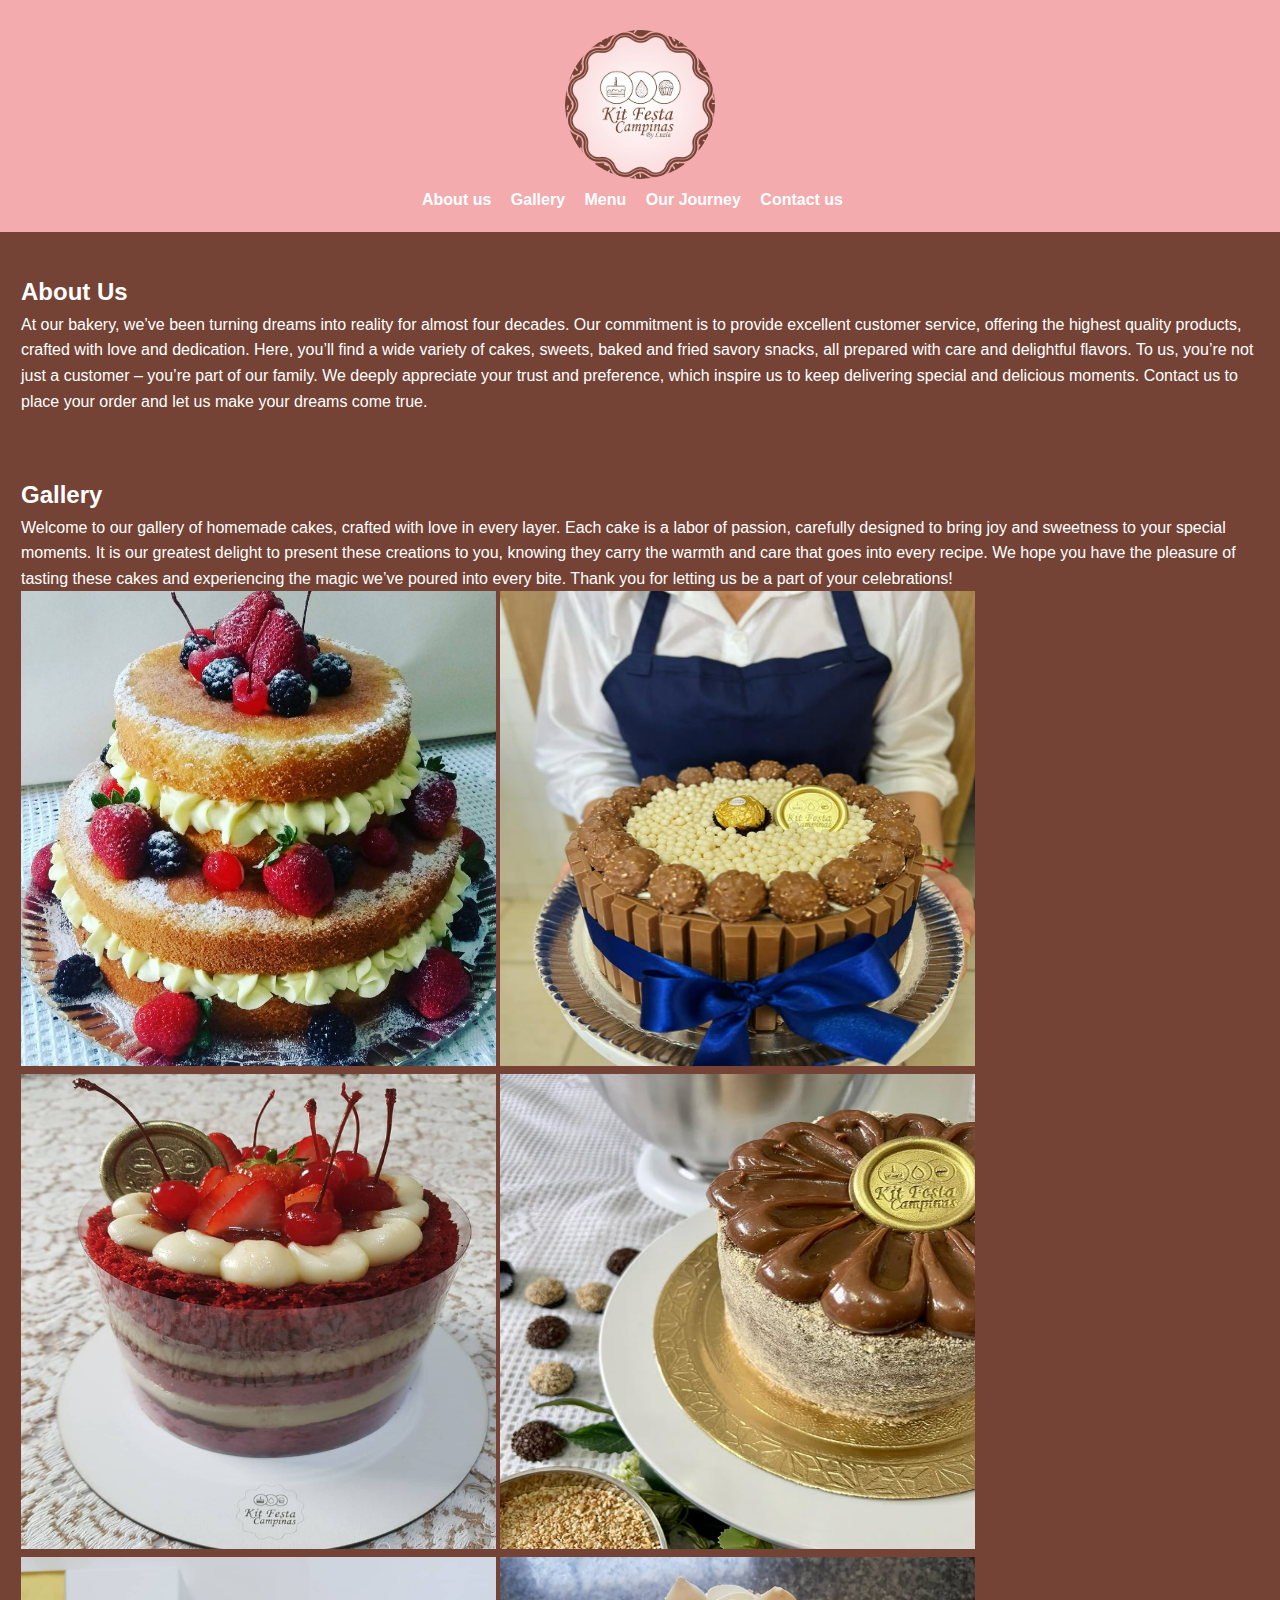
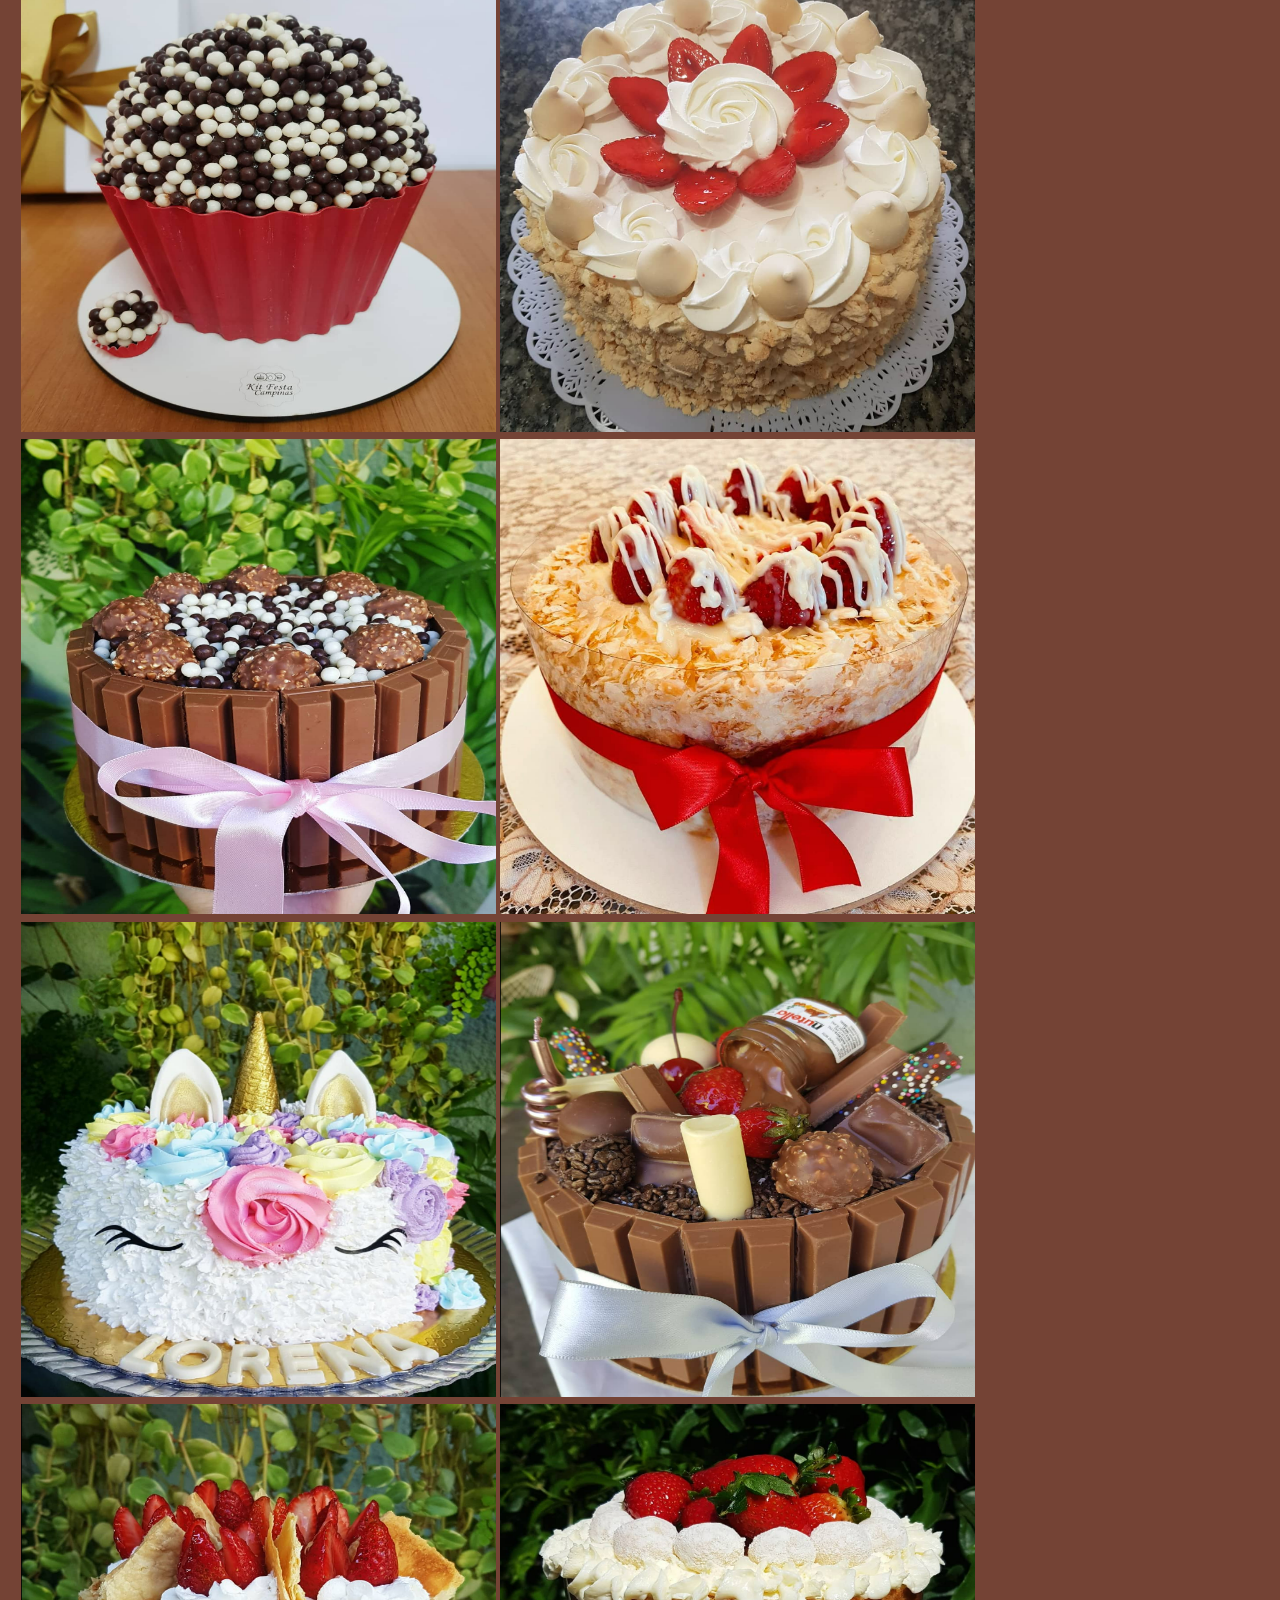
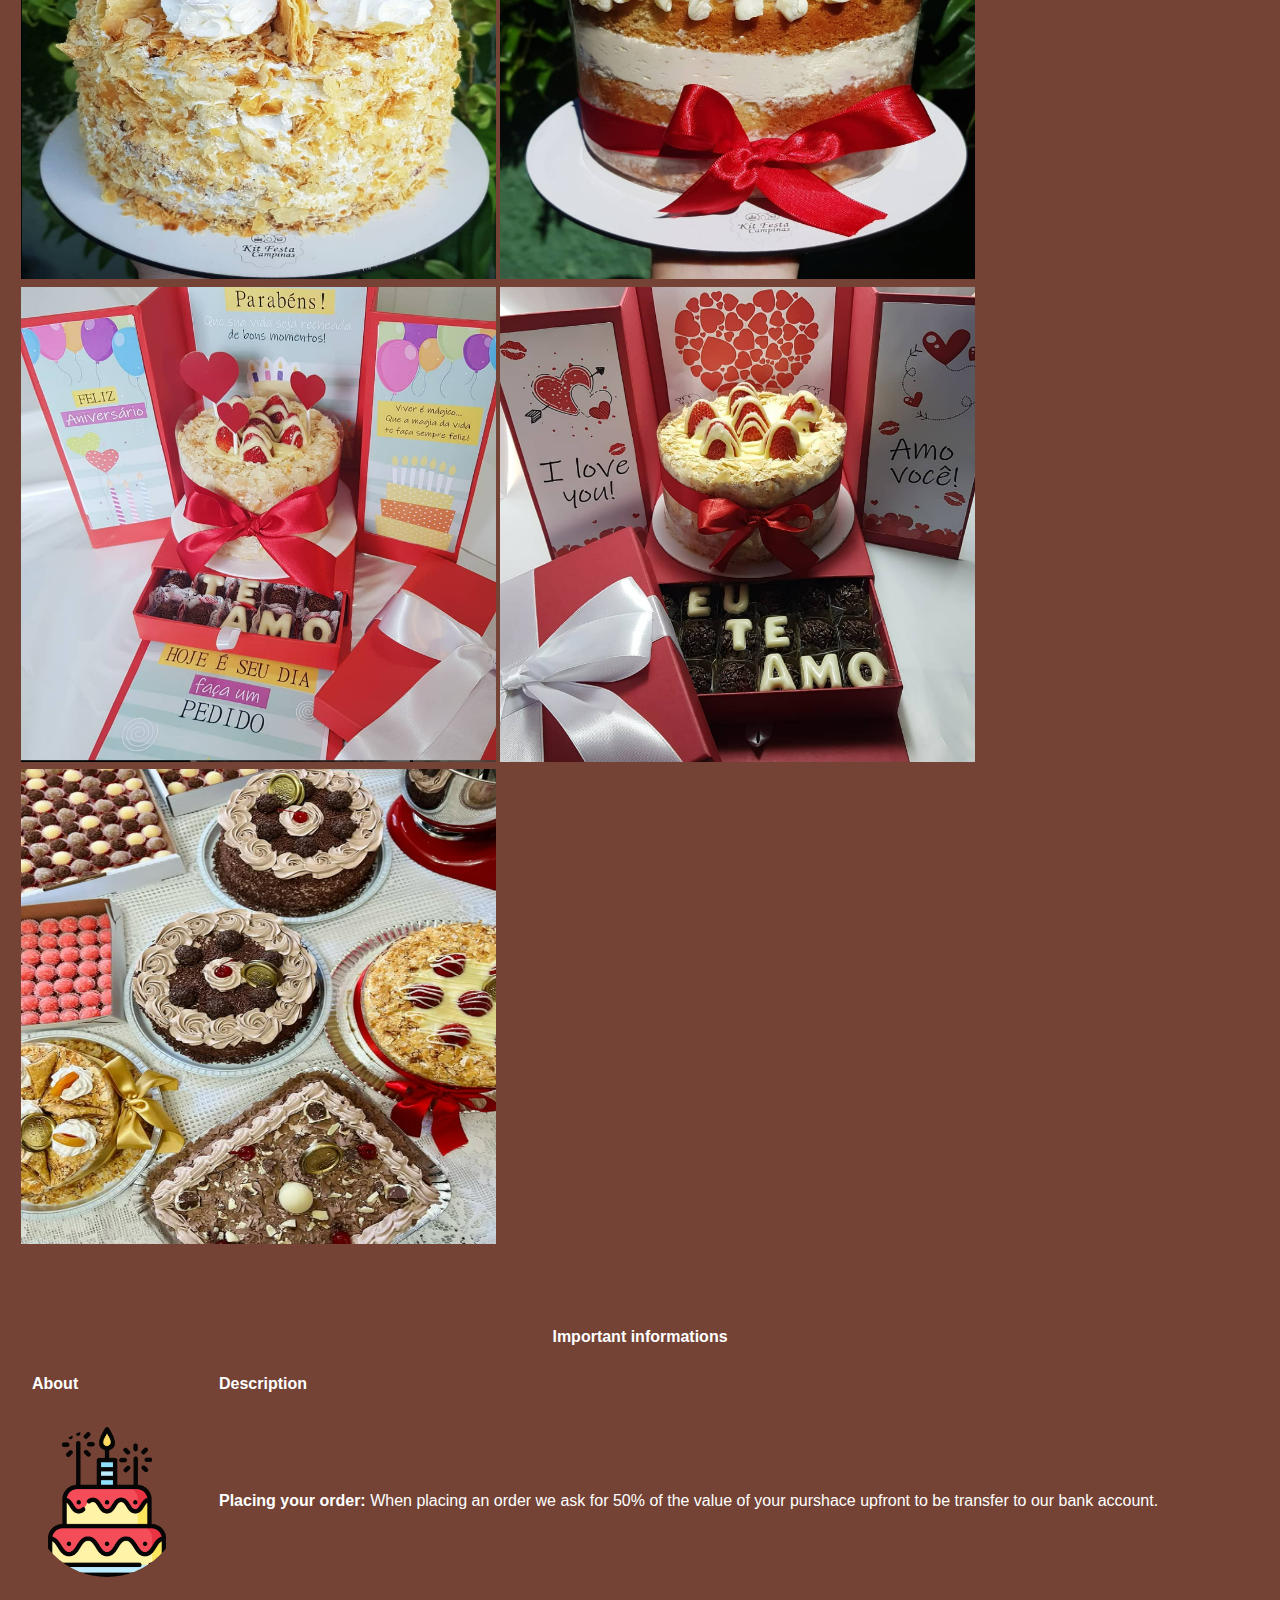
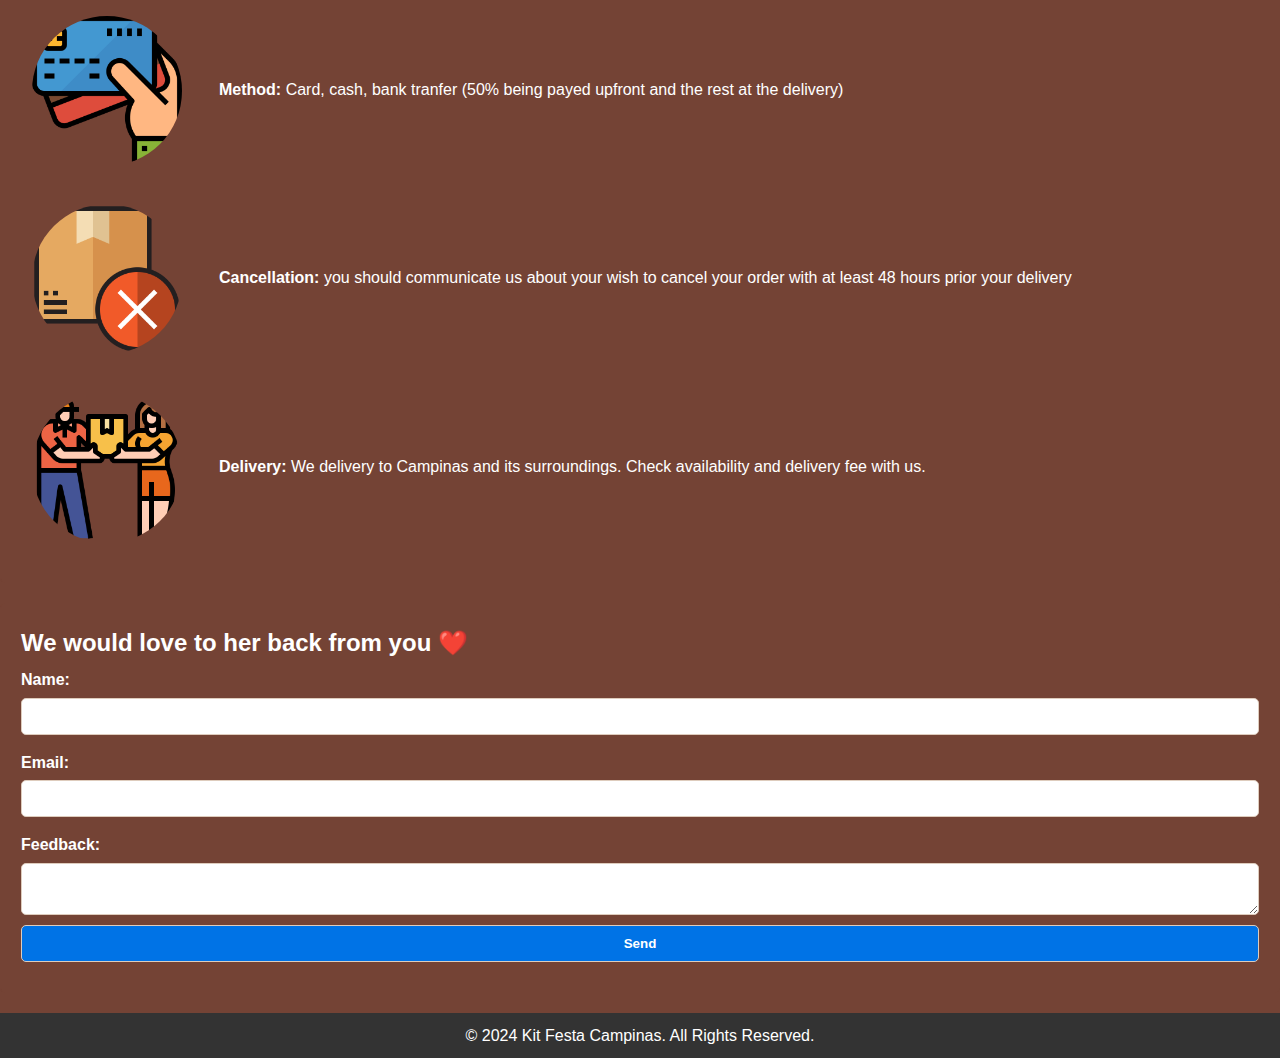
==== index.html @ 76ba11d1 "kit festa campinas" ====
<!DOCTYPE html>
<html lang="en">
<head>
    <meta charset="UTF-8">
    <meta name="viewport" content="width=device-width, initial-scale=1.0">
    <meta name="description" content="Kit                                                                                                                                            festa Campinas">
    <title>Kit Festa Campinas</title>
    <link rel="stylesheet" href="styles.css">
</head>
<body>

    <header>
        <img src="photos/logocortado.png" alt="logo cortado.png" class="profile-img">
        <nav>
            <ul>
                <li><a href="#About Us">About us</a></li>
                <li><a href="#Gallery">Gallery</a></li>
                <li><a href="Menu_Kit_Festas_Campinas_2024.pdf">Menu</a></li>
                <li><a href="journey.html">Our Journey</a></li>
                <li><a href="https://linktr.ee/Kit_Festa_Campinas"> Contact us</a></li>
            </ul>
        </nav>
    </header>

    <section id="About Us">
        <h2>About Us</h2>
        <p>At our bakery, we’ve been turning dreams into reality for almost four decades. Our commitment is to provide excellent customer service, offering the highest quality products, crafted with love and dedication. Here, you’ll find a wide variety of cakes, sweets, baked and fried savory snacks, all prepared with care and delightful flavors.

            To us, you’re not just a customer – you’re part of our family. We deeply appreciate your trust and preference, which inspire us to keep delivering special and delicious moments. Contact us to place your order and let us make your dreams come true.</p>
    </section>

    <section id="Gallery">
        <h2>Gallery</h2>
        <p>Welcome to our gallery of homemade cakes, crafted with love in every layer. Each cake is a labor of passion, carefully designed to bring joy and sweetness to your special moments.  

            It is our greatest delight to present these creations to you, knowing they carry the warmth and care that goes into every recipe. We hope you have the pleasure of tasting these cakes and experiencing the magic we’ve poured into every bite. Thank you for letting us be a part of your celebrations!</p>
        <body>
            <img src="photos/photo1.png" alt="photo1.png" class="display-img">
            <img src="photos/photo2.png" alt="photo2.png" class="display-img">
            <img src="photos/photo3.png" alt="photo3.png" class="display-img">
            <img src="photos/photo4.png" alt="photo4.png" class="display-img">
            <img src="photos/photo5.png" alt="photo5.png" class="display-img">
            <img src="photos/photo6.png" alt="photo6.png" class="display-img">
            <img src="photos/photo7.png" alt="photo7.png" class="display-img">
            <img src="photos/photo8.png" alt="photo8.png" class="display-img">
            <img src="photos/photo9.png" alt="photo9.png" class="display-img">
            <img src="photos/photo10.png" alt="photo10.png" class="display-img">
            <img src="photos/photo11.png" alt="photo11.png" class="display-img">
            <img src="photos/photo12.png" alt="photo12.png" class="display-img">
            <img src="photos/photo13.png" alt="photo13.png" class="display-img">
            <img src="photos/photo14.png" alt="photo14.png" class="display-img">
            <img src="photos/photo15.png" alt="photo15.png" class="display-img">
        </body>
    </section>
        
    <section id="important">
    <table>
            <caption>Important informations</caption>
            <tr>
                <th>About</th>
                <th>Description</th>
            </tr>
            <tr>
                <td> <img src="photos/bolo-de-aniversario.png" alt="logo cortado.png" class="profile-img"></td>
                <td><strong>Placing your order:</strong> When placing an order we ask for 50% of the value of your purshace upfront to be transfer to our bank account. </td>

            </tr>
            <tr>
                <td> <img src="photos/cartao-de-debito.png" alt="logo cortado.png" class="profile-img"></td>
                <td><strong>Method:</strong> Card, cash, bank tranfer (50% being payed upfront and the rest at the delivery)</td>
              
            </tr>
            <tr> 
                <td> <img src="photos/cancelar.png" alt="logo cortado.png" class="profile-img"></td>
                <td><strong>Cancellation:</strong> you should communicate us about your wish to cancel your order with at least 48 hours prior your delivery</td>
              
            </tr>
            <tr>
                <td> <img src="photos/entregador.png" alt="logo cortado.png" class="profile-img"></td>
                <td><strong>Delivery:</strong> We delivery to Campinas and its surroundings. Check availability and delivery fee with us. </td>
              
            </tr>
        </table>

    </section>
    

    <section id="contact">
        <h2>We would love to her back from you ❤️</h2>
        <form action="/submit" method="POST">
            <label for="name">Name:</label>
            <input type="text" id="name" name="name" required>

            <label for="email">Email:</label>
            <input type="email" id="email" name="email" required>

            <label for="message">Feedback:</label>
            <textarea id="message" name="message" required></textarea>

            <button type="submit">Send</button>
        </form>
    </section>

    <footer>
        <p>&copy; 2024 Kit Festa Campinas. All Rights Reserved.</p>
    </footer>
</body>
</html>
---- styles.css ----
body, h1, h2, p, ul, table, form, img {
    margin: 0;
    padding: 0;
    box-sizing: border-box;
}


body {
    font-family: Arial, sans-serif;
    line-height: 1.6;
    background-color: #744335;
    color: #ffffff;
}


header {
    background: #f3abae;
    color: #ffffff;
    padding: 20px 0;
    text-align: center;
}

header h1 {
    font-size: 2.5rem;
}

nav ul {
    list-style: none;
    padding: 0;
}

nav ul li {
    display: inline;
    margin-right: 15px;
}

nav ul li a {
    color: #ffffff;
    text-decoration: none;
    font-weight: bold;
}

nav ul li a:hover {
    text-decoration: underline;
}


section {
    padding: 20px;
    margin: 20px 0;
    background: #744335;
    border: 1px solid #744335;
    border-radius: 5px;
}

.profile-img {
    max-width: 150px;
    border-radius: 50%;
    margin-top: 10px;
}

.display-img {
    width: 475px;
    height: 475px;
    border-radius: 0%;
    margin-top: 0px;
}


table {
    width: 100%;
    border-collapse: collapse;
    margin-top: 10px;
}

table, th, td {
    border: 1px solid #744335;
}

table th, table td {
    padding: 10px;
    text-align: left;
}

table caption {
    margin-bottom: 10px;
    font-weight: bold;
}


form {
    display: flex;
    flex-direction: column;
}

form label {
    margin: 5px 0;
    font-weight: bold;
}

form input, form textarea, form button {
    margin-bottom: 10px;
    padding: 10px;
    border: 1px solid #deccbd;
    border-radius: 5px;
}

form button {
    background: #0073e6;
    color: white;
    font-weight: bold;
    cursor: pointer;
}

form button:hover {
    background: #005bb5;
}


footer {
    text-align: center;
    padding: 10px;
    background: #333;
    color: white;
    margin-top: 20px;
}

.journey {
    display:flex
}

.luzia-img {
    width: 500px;
    height: 510px;
}
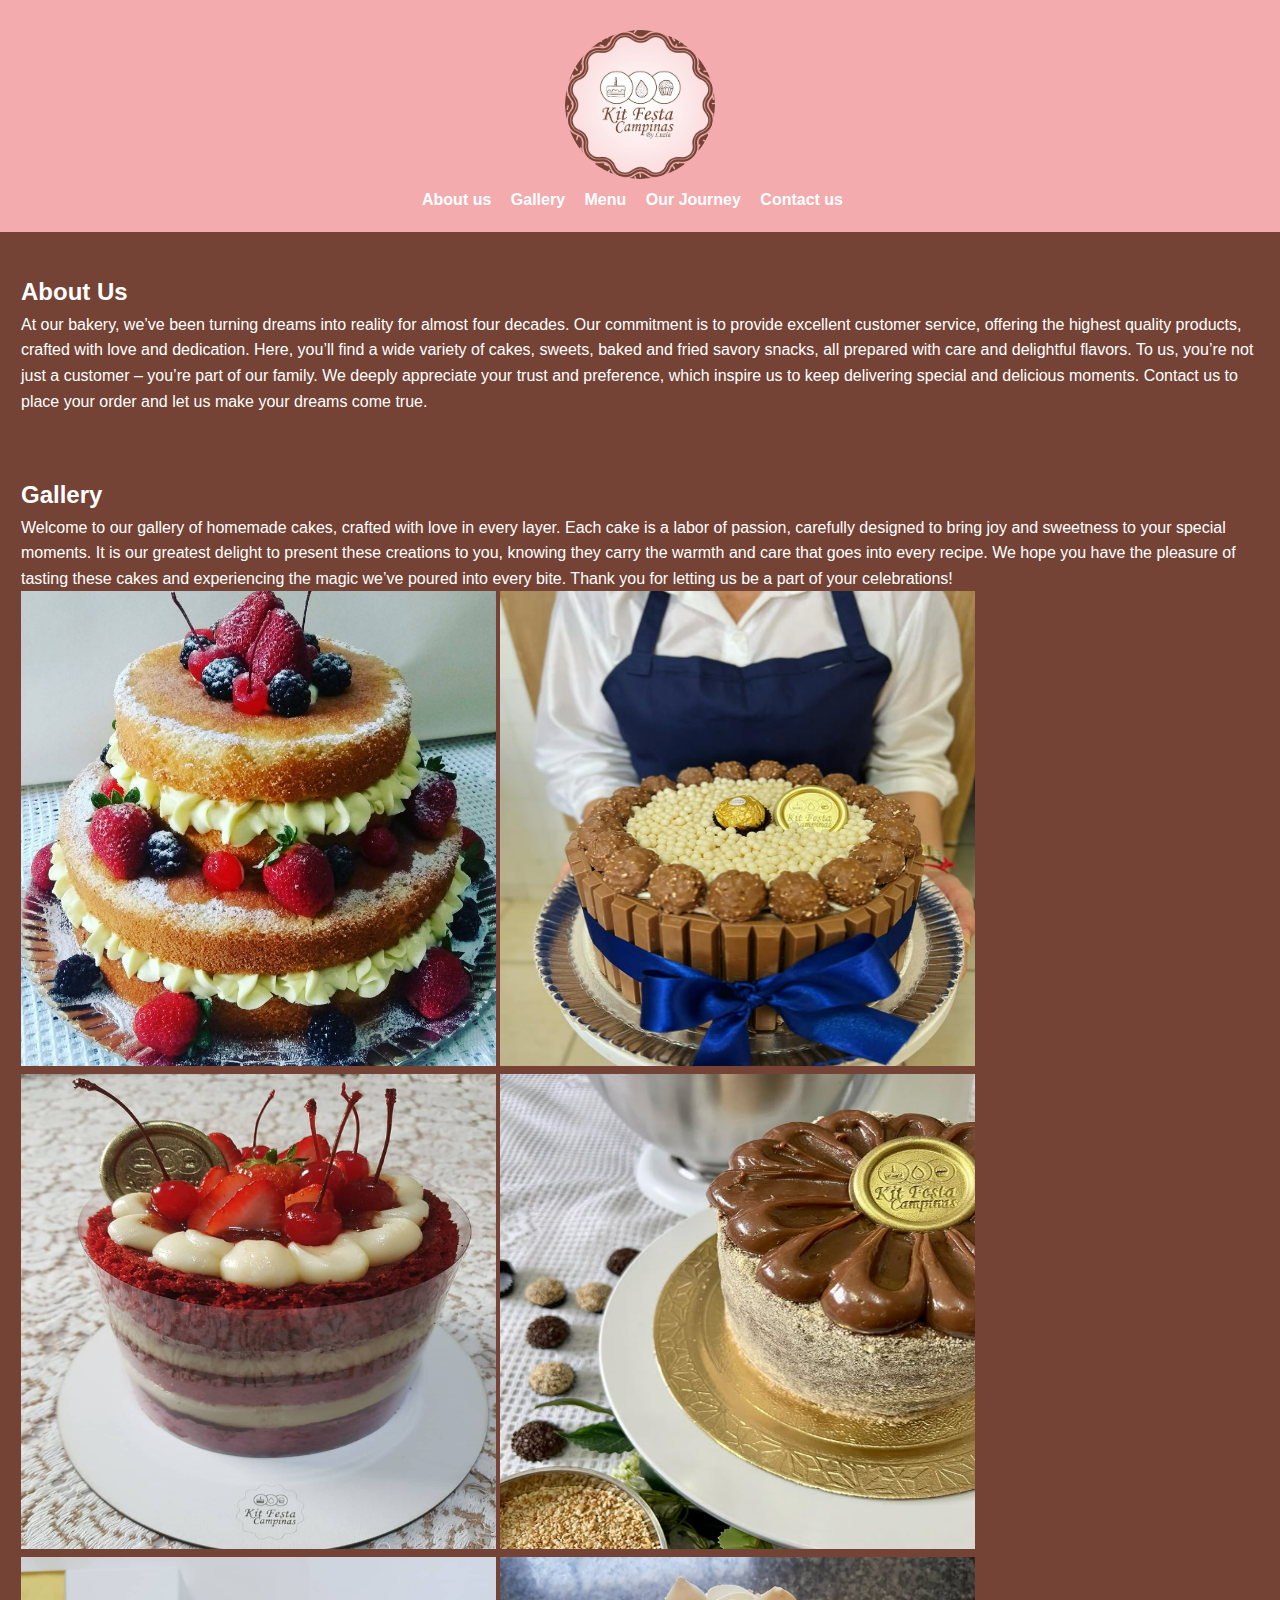
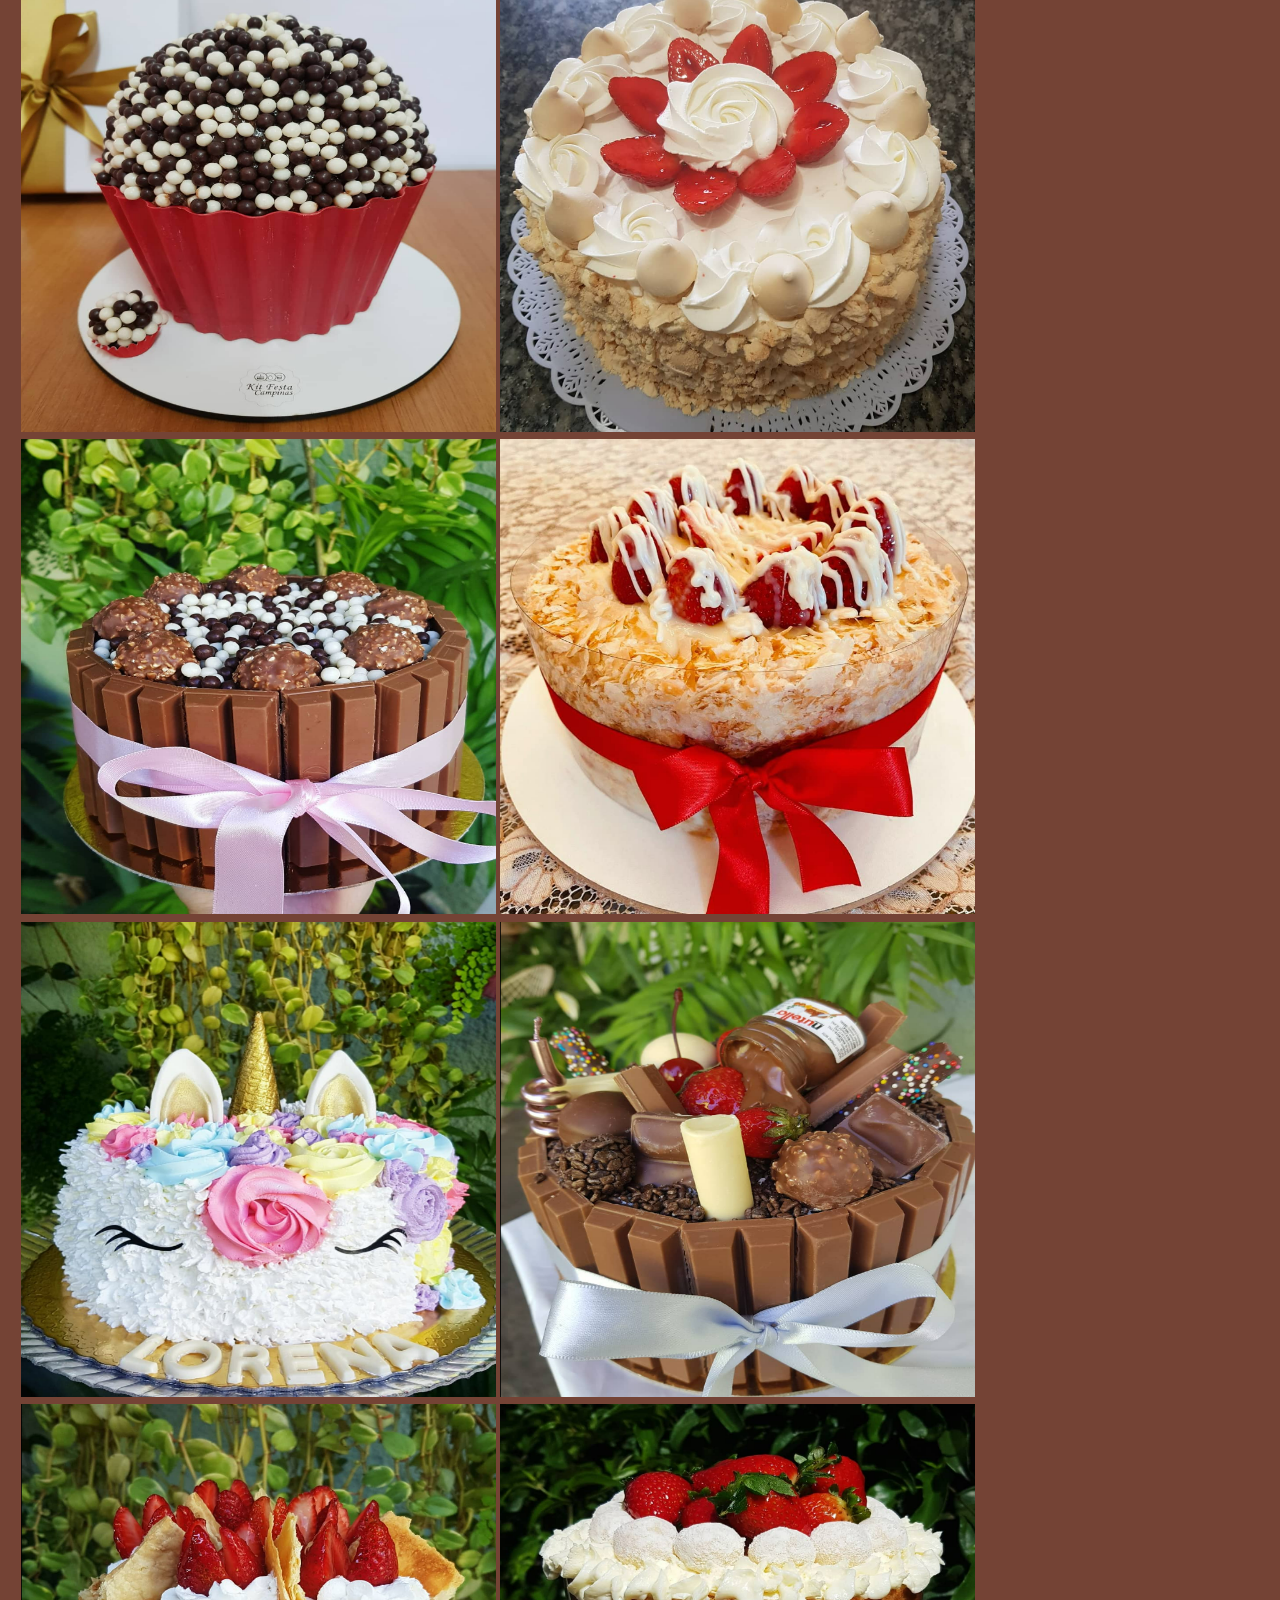
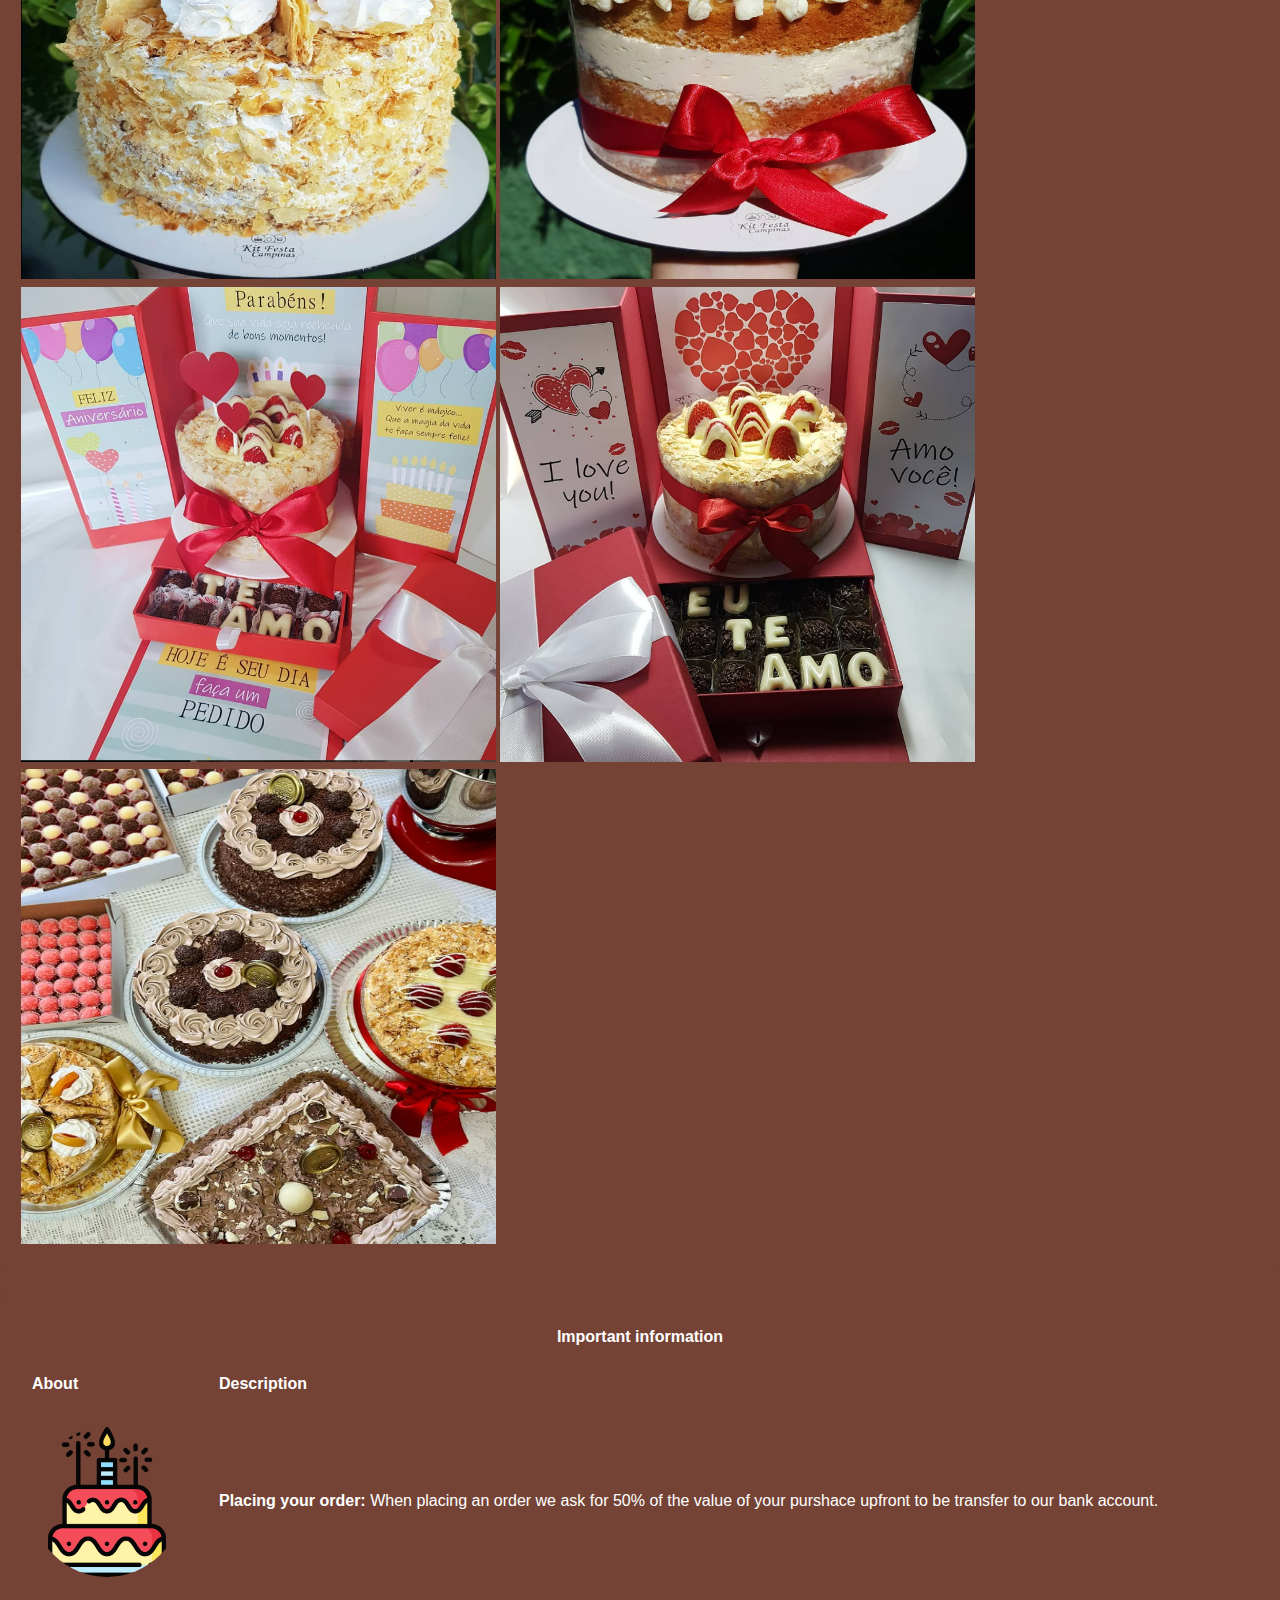
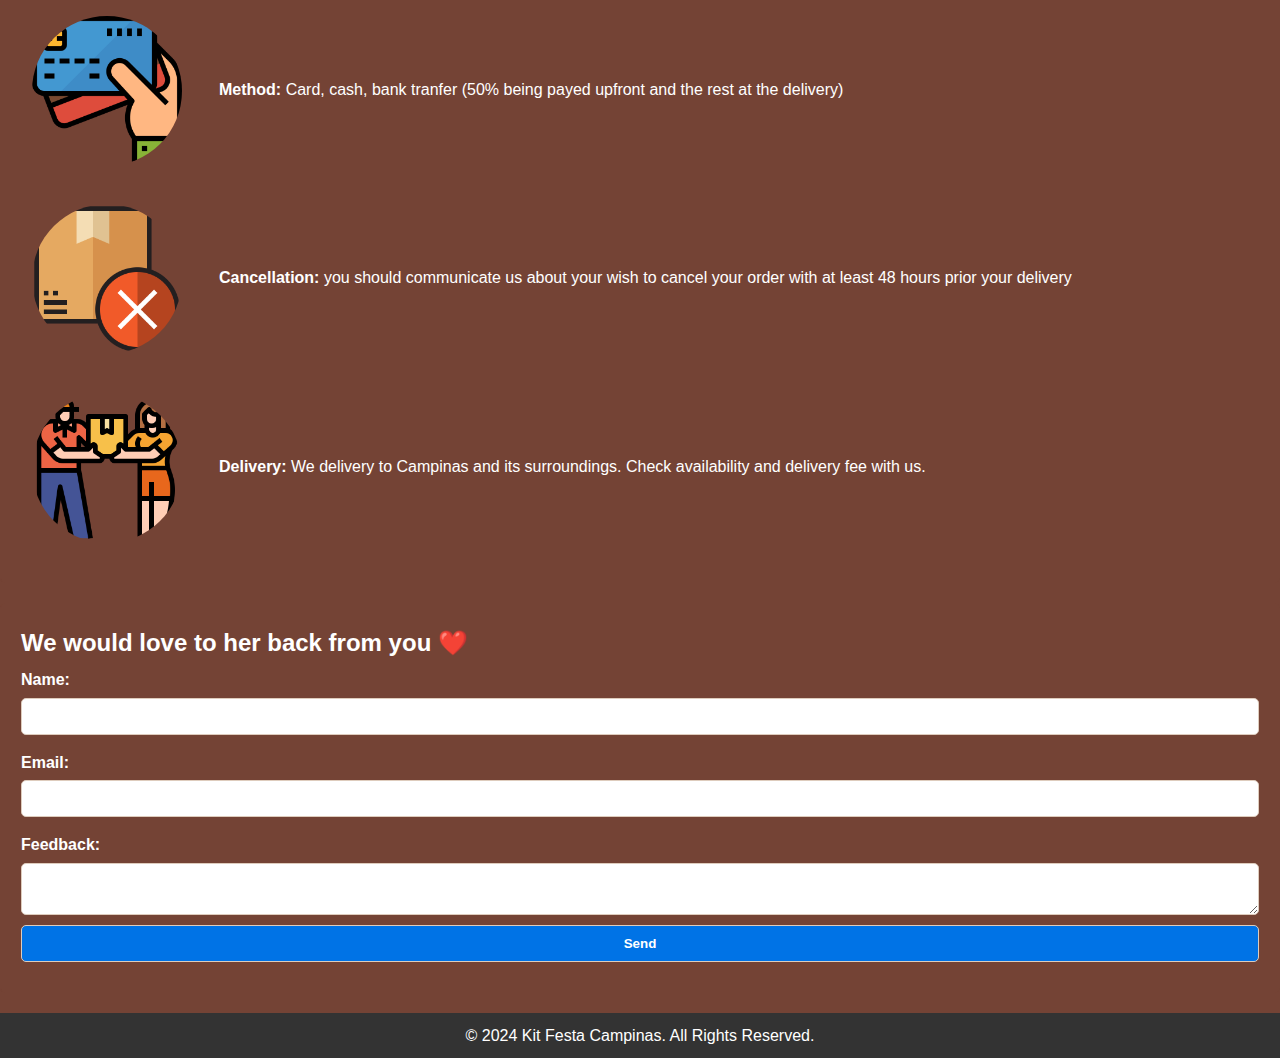
==== commit 5691c42e: "Update index.html" ====
--- a/index.html
+++ b/index.html
@@ -7,7 +7,6 @@
     <title>Kit Festa Campinas</title>
     <link rel="stylesheet" href="styles.css">
 </head>
-<body>
 
     <header>
         <img src="photos/logocortado.png" alt="logo cortado.png" class="profile-img">
@@ -21,7 +20,7 @@
             </ul>
         </nav>
     </header>
-
+<body>
     <section id="About Us">
         <h2>About Us</h2>
         <p>At our bakery, we’ve been turning dreams into reality for almost four decades. Our commitment is to provide excellent customer service, offering the highest quality products, crafted with love and dedication. Here, you’ll find a wide variety of cakes, sweets, baked and fried savory snacks, all prepared with care and delightful flavors.
@@ -34,7 +33,7 @@
         <p>Welcome to our gallery of homemade cakes, crafted with love in every layer. Each cake is a labor of passion, carefully designed to bring joy and sweetness to your special moments.  
 
             It is our greatest delight to present these creations to you, knowing they carry the warmth and care that goes into every recipe. We hope you have the pleasure of tasting these cakes and experiencing the magic we’ve poured into every bite. Thank you for letting us be a part of your celebrations!</p>
-        <body>
+        
             <img src="photos/photo1.png" alt="photo1.png" class="display-img">
             <img src="photos/photo2.png" alt="photo2.png" class="display-img">
             <img src="photos/photo3.png" alt="photo3.png" class="display-img">
@@ -50,12 +49,12 @@
             <img src="photos/photo13.png" alt="photo13.png" class="display-img">
             <img src="photos/photo14.png" alt="photo14.png" class="display-img">
             <img src="photos/photo15.png" alt="photo15.png" class="display-img">
-        </body>
+      
     </section>
         
     <section id="important">
     <table>
-            <caption>Important informations</caption>
+            <caption>Important information</caption>
             <tr>
                 <th>About</th>
                 <th>Description</th>
